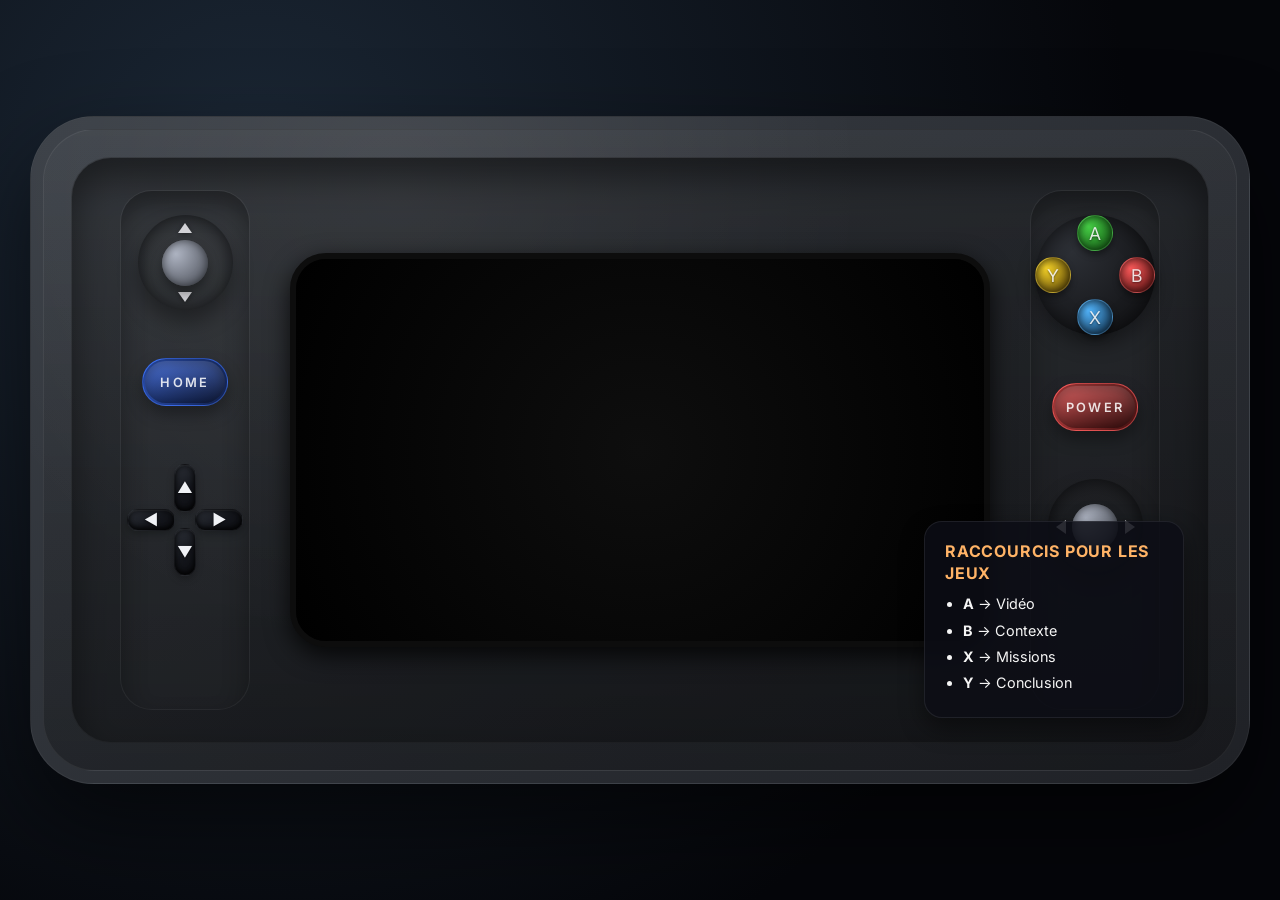
==== index.html @ 46af29a0 "Add files via upload" ====
<!DOCTYPE html>
<html lang="fr">
<head>
    <meta charset="UTF-8">
    <meta name="viewport" content="width=device-width, initial-scale=1.0">
    <link rel="stylesheet" href="css/console.css">
    <title>Portfolio Lucas Brun</title>
</head>
<body>
    <div class="console">
        <div class="console-body">

            <div class="left-controls">
                <div class="stick stick-vertical">
                    <span class="stick-indicator indicator-up" aria-hidden="true"></span>
                    <span class="stick-indicator indicator-down" aria-hidden="true"></span>
                </div>
                <button class="system-btn home-btn" type="button" data-url="screens/home.html" aria-label="Bouton Home">
                    <span>HOME</span>
                </button>
                <div class="dpad">
                    <span class="up"></span>
                    <span class="right"></span>
                    <span class="down"></span>
                    <span class="left"></span>
                </div>
            </div>

            <div class="screen">
                <iframe src="screens/log.html"></iframe>
            </div>

            <div class="right-controls">
                <div class="abxy">
                    <span class="btn a"></span>
                    <span class="btn b"></span>
                    <span class="btn x"></span>
                    <span class="btn y"></span>
                </div>
                <button class="system-btn power-btn" type="button" aria-label="Bouton Power">
                    <span>POWER</span>
                </button>
                <div class="stick stick-horizontal">
                    <span class="stick-indicator indicator-left" aria-hidden="true"></span>
                    <span class="stick-indicator indicator-right" aria-hidden="true"></span>
                </div>
            </div>

            <div class="help-panel" role="status" aria-live="polite">
                <h3>Raccourcis pour les jeux</h3>
                <ul>
                    <li><strong>A</strong> → Vidéo</li>
                    <li><strong>B</strong> → Contexte</li>
                    <li><strong>X</strong> → Missions</li>
                    <li><strong>Y</strong> → Conclusion</li>
                </ul>
            </div>
        </div>
    </div>
    <script src="js/console.js"></script>
</body>
</html>
---- css/console.css ----
@import url('https://fonts.googleapis.com/css2?family=Bebas+Neue&family=Inter:wght@400;500;700&display=swap');

* {
    box-sizing: border-box;
}

body {
    background: radial-gradient(circle at 20% 20%, #1b2735, #05060a 70%);
    display: flex;
    justify-content: center;
    align-items: center;
    min-height: 100vh;
    margin: 0;
    padding: 40px;
    font-family: 'Inter', 'Segoe UI', sans-serif;
    color: #f5f5f5;
}

/* --- Console --- */
.console {
    width: 100%;
    max-width: 1700px;
    background: linear-gradient(145deg, #3a3f46, #1f2126);
    padding: 56px;
    border-radius: 64px;
    box-shadow: 0 40px 90px rgba(0, 0, 0, 0.55);
    border: 1px solid rgba(255,255,255,0.05);
    position: relative;
    overflow: hidden;
}

.console::before {
    content: "";
    position: absolute;
    inset: 12px;
    border-radius: 52px;
    border: 1px solid rgba(255,255,255,0.06);
    background: linear-gradient(180deg, rgba(255,255,255,0.03), rgba(0,0,0,0.25));
    pointer-events: none;
}

.console::after {
    content: "";
    position: absolute;
    inset: 0;
    border-radius: inherit;
    background: radial-gradient(circle at 30% 10%, rgba(255,255,255,0.08), transparent 45%);
    pointer-events: none;
}

.console-body {
    position: relative;
    display: flex;
    align-items: center;
    justify-content: space-between;
    gap: 60px; /* add breathing room between controls and screen */
    padding: 32px 48px;
    border-radius: 40px;
    background: rgba(0,0,0,0.25);
    border: 1px solid rgba(255,255,255,0.03);
    box-shadow: inset 0 20px 35px rgba(0,0,0,0.45);
    z-index: 1;
}

.help-panel {
    position: absolute;
    bottom: 24px;
    right: 24px;
    width: 260px;
    padding: 18px 20px;
    border-radius: 18px;
    background: rgba(12,14,22,0.85);
    border: 1px solid rgba(255,255,255,0.08);
    box-shadow: 0 10px 24px rgba(0,0,0,0.45);
    color: #f5f5f5;
    font-size: 0.9rem;
    line-height: 1.4;
}

.help-panel h3 {
    margin: 0 0 10px;
    font-size: 1rem;
    letter-spacing: 0.05em;
    text-transform: uppercase;
    color: #ffb366;
}

.help-panel ul {
    margin: 0;
    padding-left: 18px;
}

.help-panel li {
    margin-bottom: 6px;
}

/* --- Écran AGRANDI --- */
.screen {
    width: 100%;
    max-width: 1400px;
    aspect-ratio: 16 / 9;
    min-height: 360px;
    background: #050505;
    border-radius: 36px;
    overflow: hidden;
    border: 6px solid #0d0d0d;
    box-shadow: inset 0 0 60px rgba(0,0,0,0.65), 0 20px 60px rgba(0,0,0,0.7);
    position: relative;
    transition: background 0.35s ease, box-shadow 0.35s ease;
}

.screen iframe {
    width: 100%;
    height: 100%;
    display: block;
    border: none;
    transition: opacity 0.35s ease;
    opacity: 1;
}

.screen iframe.is-loading {
    opacity: 0;
    pointer-events: none;
}

.screen::after {
    content: "";
    position: absolute;
    inset: 0;
    background: radial-gradient(circle at 50% 50%, rgba(255,255,255,0.08), rgba(0,0,0,0.85));
    opacity: 0;
    pointer-events: none;
    transition: opacity 0.35s ease;
}

.screen.screen-off {
    background: #000;
    box-shadow: inset 0 0 20px rgba(0,0,0,0.8), 0 8px 25px rgba(0,0,0,0.8);
}

.screen.screen-off iframe {
    opacity: 0;
    pointer-events: none;
}

.screen.screen-off::after {
    opacity: 0.7;
}

/* --- Contrôles plus fins --- */
.left-controls,
.right-controls {
    width: 130px;    /* 100px → 130px pour éviter les débordements */
    height: 520px;
    display: flex;
    flex-direction: column;
    align-items: center;
    gap: 48px;
    flex-shrink: 0;
    background: rgba(255,255,255,0.02);
    border-radius: 32px;
    padding: 24px 20px;
    border: 1px solid rgba(255,255,255,0.04);
    box-shadow: inset 0 15px 25px rgba(0,0,0,0.35);
}

.system-btn {
    width: 86px;
    height: 48px;
    border-radius: 999px;
    border: 1px solid rgba(255,255,255,0.15);
    background: linear-gradient(145deg, rgba(255,255,255,0.15), rgba(0,0,0,0.75));
    box-shadow: inset 0 6px 12px rgba(0,0,0,0.45), 0 8px 16px rgba(0,0,0,0.35);
    color: rgba(255,255,255,0.85);
    font-family: 'Inter', sans-serif;
    font-weight: 600;
    font-size: 0.8rem;
    letter-spacing: 0.18em;
    text-transform: uppercase;
    display: inline-flex;
    align-items: center;
    justify-content: center;
    position: relative;
    overflow: hidden;
    cursor: pointer;
    transition: transform 0.2s ease, box-shadow 0.2s ease, color 0.2s ease;
    background-clip: padding-box;
}

.system-btn::after {
    content: "";
    position: absolute;
    inset: 2px;
    border-radius: inherit;
    background: linear-gradient(180deg, rgba(255,255,255,0.12), rgba(0,0,0,0.4));
    pointer-events: none;
}

.system-btn span {
    position: relative;
    z-index: 1;
}

.system-btn:active {
    transform: translateY(2px);
    box-shadow: inset 0 3px 6px rgba(0,0,0,0.5);
}

.home-btn {
    background: linear-gradient(145deg, #3b6df1, #12204a);
    border-color: rgba(64,121,255,0.45);
}

.power-btn {
    background: linear-gradient(145deg, #f35656, #430f0f);
    border-color: rgba(255,96,96,0.5);
}

/* Stick (réagrandi légèrement) */
.stick {
    width: 95px;
    height: 95px;
    background: transparent;
    border-radius: 50%;
    position: relative;
    box-shadow: inset 0 0 18px rgba(0,0,0,0.65), 0 12px 20px rgba(0,0,0,0.35);
    cursor: pointer;
    user-select: none;
    touch-action: none;
    display: inline-flex;
    align-items: center;
    justify-content: center;
}

.stick::after {
    display: none;
}

.stick .stick-indicator {
    position: absolute;
    width: 0;
    height: 0;
    pointer-events: none;
    filter: drop-shadow(0 1px 2px rgba(0,0,0,0.45));
    opacity: 0.82;
}

.stick-vertical .indicator-up {
    border-left: 7px solid transparent;
    border-right: 7px solid transparent;
    border-bottom: 10px solid #f7f7fb;
    top: 8px;
    left: 50%;
    transform: translate(-50%, 0);
}

.stick-vertical .indicator-down {
    border-left: 7px solid transparent;
    border-right: 7px solid transparent;
    border-top: 10px solid #f7f7fb;
    bottom: 8px;
    left: 50%;
    transform: translate(-50%, 0);
}

.stick-horizontal .indicator-left {
    border-top: 7px solid transparent;
    border-bottom: 7px solid transparent;
    border-right: 10px solid #f7f7fb;
    left: 8px;
    top: 50%;
    transform: translate(0, -50%);
}

.stick-horizontal .indicator-right {
    border-top: 7px solid transparent;
    border-bottom: 7px solid transparent;
    border-left: 10px solid #f7f7fb;
    right: 8px;
    top: 50%;
    transform: translate(0, -50%);
}

.stick .stick-thumb {
    width: 46px;
    height: 46px;
    border-radius: 50%;
    background: radial-gradient(circle at 30% 30%, #aeb4c2, #444851);
    position: absolute;
    top: 50%;
    left: 50%;
    transform: translate(-50%, -50%);
    box-shadow: inset 0 0 8px rgba(0,0,0,0.5), 0 8px 12px rgba(0,0,0,0.35);
    transition: transform 0.1s ease, box-shadow 0.1s ease;
}

.stick.is-active .stick-thumb {
    box-shadow: inset 0 0 10px rgba(0,0,0,0.7), 0 6px 10px rgba(0,0,0,0.45);
}

/* D-Pad réagrandi */

.dpad {
    position: relative;
    width: 132px;
    height: 132px;
    border-radius: 20px;
    overflow: hidden;
}

.dpad::before {
    content: "";
    position: absolute;
    inset: 12px;
    border-radius: 14px;
    pointer-events: none;
}

.dpad span {
    position: absolute;
    background: linear-gradient(145deg, #2f333b 0%, #15171d 55%, #0c0d11 100%);
    box-shadow:
        inset 0 1px 1px rgba(255,255,255,0.05),
        inset 0 -2px 4px rgba(0,0,0,0.7),
        inset 0 0 9px rgba(0,0,0,0.65),
        0 3px 7px rgba(0,0,0,0.26);
    border-radius: 11px;
    border: 1px solid rgba(255,255,255,0.05);
    outline: 1px solid rgba(0,0,0,0.35);
    outline-offset: -1px;
    display: flex;
    align-items: center;
    justify-content: center;
    color: #f0f2f6;
    font-family: 'Inter', sans-serif;
    font-weight: 700;
    letter-spacing: 0.06em;
    text-shadow: 0 1px 2px rgba(0,0,0,0.7);
    cursor: pointer;
    user-select: none;
    transition: transform 0.12s ease, box-shadow 0.12s ease, background 0.12s ease, color 0.12s ease;
}

.dpad span::after {
    content: '';
    font-size: 0.95rem;
    line-height: 1;
}

.dpad .up::after { content: '▲'; }
.dpad .right::after { content: '►'; }
.dpad .down::after { content: '▼'; }
.dpad .left::after { content: '◄'; }

.dpad span:active,
.dpad span.pressed {
    transform: translateY(2px);
    box-shadow: inset 0 0 6px rgba(0,0,0,0.85), 0 2px 5px rgba(0,0,0,0.4);
}

.dpad .up {
    top: 10px;
    left: 55px;
    width: 22px;
    height: 48px;
    border-bottom-left-radius: 10px;
    border-bottom-right-radius: 10px;
}

.dpad .down {
    bottom: 10px;
    left: 55px;
    width: 22px;
    height: 48px;
    border-top-left-radius: 10px;
    border-top-right-radius: 10px;
}

.dpad .left {
    top: 55px;
    left: 8px;
    width: 48px;
    height: 22px;
    border-top-right-radius: 10px;
    border-bottom-right-radius: 10px;
}

.dpad .right {
    top: 55px;
    right: 8px;
    width: 48px;
    height: 22px;
    border-top-left-radius: 10px;
    border-bottom-left-radius: 10px;
}

/* Boutons A/B/X/Y réagrandis */
.abxy {
    position: relative;
    width: 120px;
    height: 120px;
    background: radial-gradient(circle at 30% 30%, #2c2f35, #0d0d0f);
    border-radius: 999px;
    box-shadow: inset 0 0 20px rgba(0,0,0,0.55), 0 10px 18px rgba(0,0,0,0.35);
}

.abxy .btn {
    width: 36px;     /* +6px */
    height: 36px;
    background: linear-gradient(180deg, rgba(255,255,255,0.25), rgba(0,0,0,0.65));
    border-radius: 50%;
    position: absolute;
    box-shadow: inset 0 0 10px rgba(0,0,0,0.65), 0 4px 6px rgba(0,0,0,0.4);
    border: 1px solid rgba(255,255,255,0.08);
    display: flex;
    align-items: center;
    justify-content: center;
    font-family: 'Inter', sans-serif;
    font-size: 1.1em;
    letter-spacing: 0.04em;
    color: rgba(255,255,255,0.85);
    cursor: pointer;
    user-select: none;
    transition: transform 0.1s ease, box-shadow 0.1s ease, filter 0.1s ease;
}

.abxy .btn:active,
.abxy .btn.pressed {
    transform: translateY(2px);
    box-shadow: inset 0 0 6px rgba(0,0,0,0.85);
    filter: brightness(0.9);
}

.btn.a { top: 0; left: 42px; }
.btn.b { right: 0; top: 42px; }
.btn.x { left: 42px; bottom: 0; }
.btn.y { left: 0; top: 42px; }

.btn.a { background: radial-gradient(circle at 30% 30%, #47d147, #0f4f0f); }
.btn.b { background: radial-gradient(circle at 30% 30%, #ff5b5b, #4a0b0b); }
.btn.x { background: radial-gradient(circle at 30% 30%, #54b7ff, #0c2a45); }
.btn.y { background: radial-gradient(circle at 30% 30%, #f7d428, #4d3804); }

.btn.a::after { content: "A"; }
.btn.b::after { content: "B"; }
.btn.x::after { content: "X"; }
.btn.y::after { content: "Y"; }

.btn.a,
.btn.b,
.btn.x,
.btn.y {
    text-shadow: 0 1px 2px rgba(0,0,0,0.5);
}

@media (max-width: 1500px) {
    body {
        padding: 30px;
    }

    .console {
        padding: 40px;
    }

    .console-body {
        gap: 40px;
    }

    .screen {
        max-width: 1100px;
        min-height: 320px;
    }
}

@media (max-width: 1100px) {
    body {
        padding: 20px;
    }

    .console {
        padding: 30px;
        border-radius: 50px;
    }

    .console-body {
        flex-direction: column;
        align-items: center;
    }

    .left-controls,
    .right-controls {
        width: 100%;
        height: auto;
        flex-direction: row;
        justify-content: center;
        gap: 50px;
    }

    .left-controls {
        order: 1;
    }

    .screen {
        order: 2;
        max-width: 900px;
        width: 100%;
    }

    .right-controls {
        order: 3;
    }
}

@media (max-width: 700px) {
    body {
        padding: 16px;
    }

    .console {
        padding: 20px;
        border-radius: 36px;
    }

    .console-body {
        gap: 24px;
    }

    .left-controls,
    .right-controls {
        flex-wrap: wrap;
        gap: 24px;
    }

    .system-btn {
        width: 72px;
        height: 40px;
        font-size: 0.7rem;
    }

    .stick {
        width: 72px;
        height: 72px;
    }

    .dpad,
    .abxy {
        width: 90px;
        height: 90px;
        transform: scale(0.9);
        transform-origin: center;
    }

    .abxy .btn {
        width: 28px;
        height: 28px;
    }
}
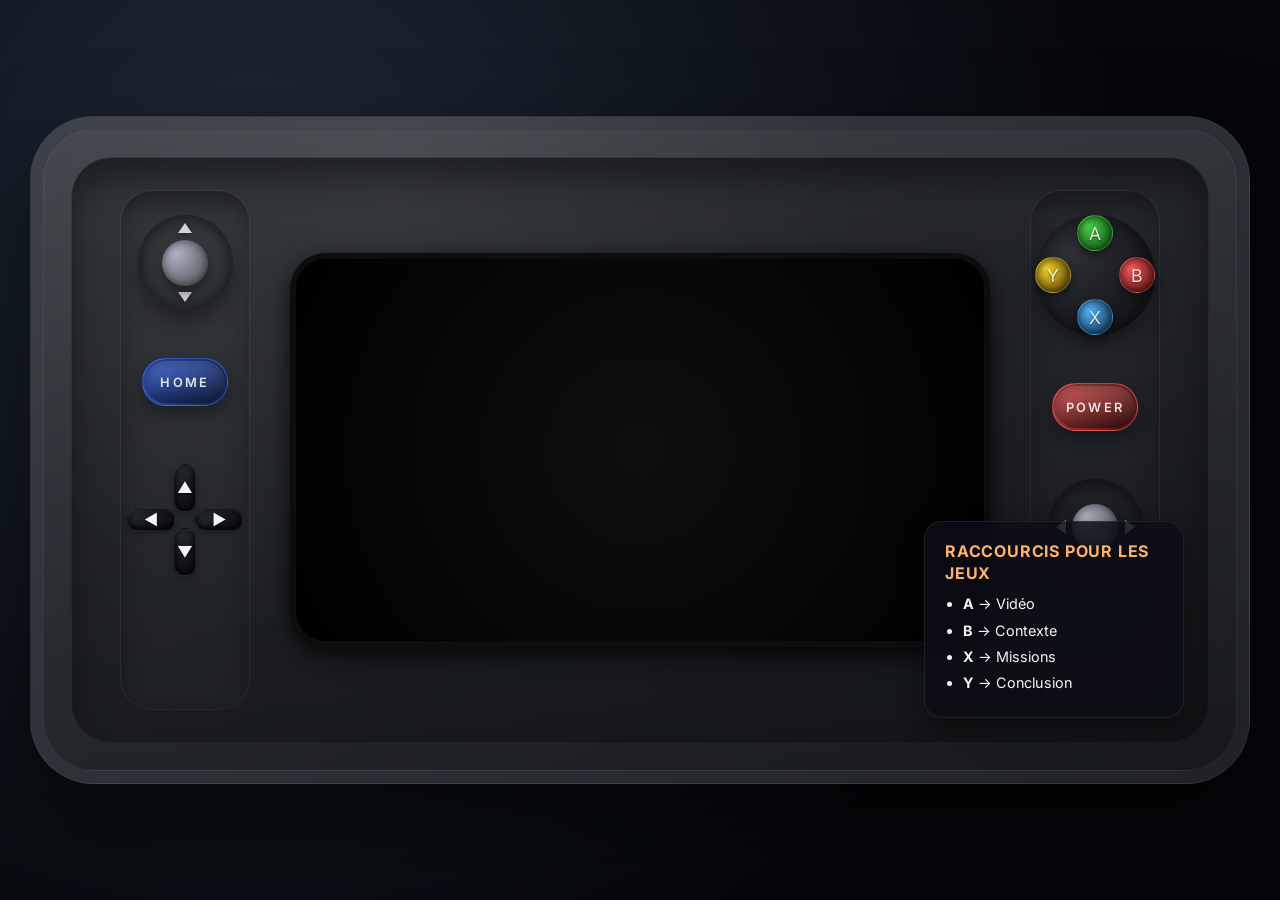
==== commit 3703beac: "correction de la casse" ====
--- a/index.html
+++ b/index.html
@@ -15,7 +15,7 @@
                     <span class="stick-indicator indicator-up" aria-hidden="true"></span>
                     <span class="stick-indicator indicator-down" aria-hidden="true"></span>
                 </div>
-                <button class="system-btn home-btn" type="button" data-url="screens/home.html" aria-label="Bouton Home">
+                <button class="system-btn home-btn" type="button" data-url="Screens/home.html" aria-label="Bouton Home">
                     <span>HOME</span>
                 </button>
                 <div class="dpad">
@@ -27,7 +27,7 @@
             </div>
 
             <div class="screen">
-                <iframe src="screens/log.html"></iframe>
+                <iframe src="Screens/log.html"></iframe>
             </div>
 
             <div class="right-controls">
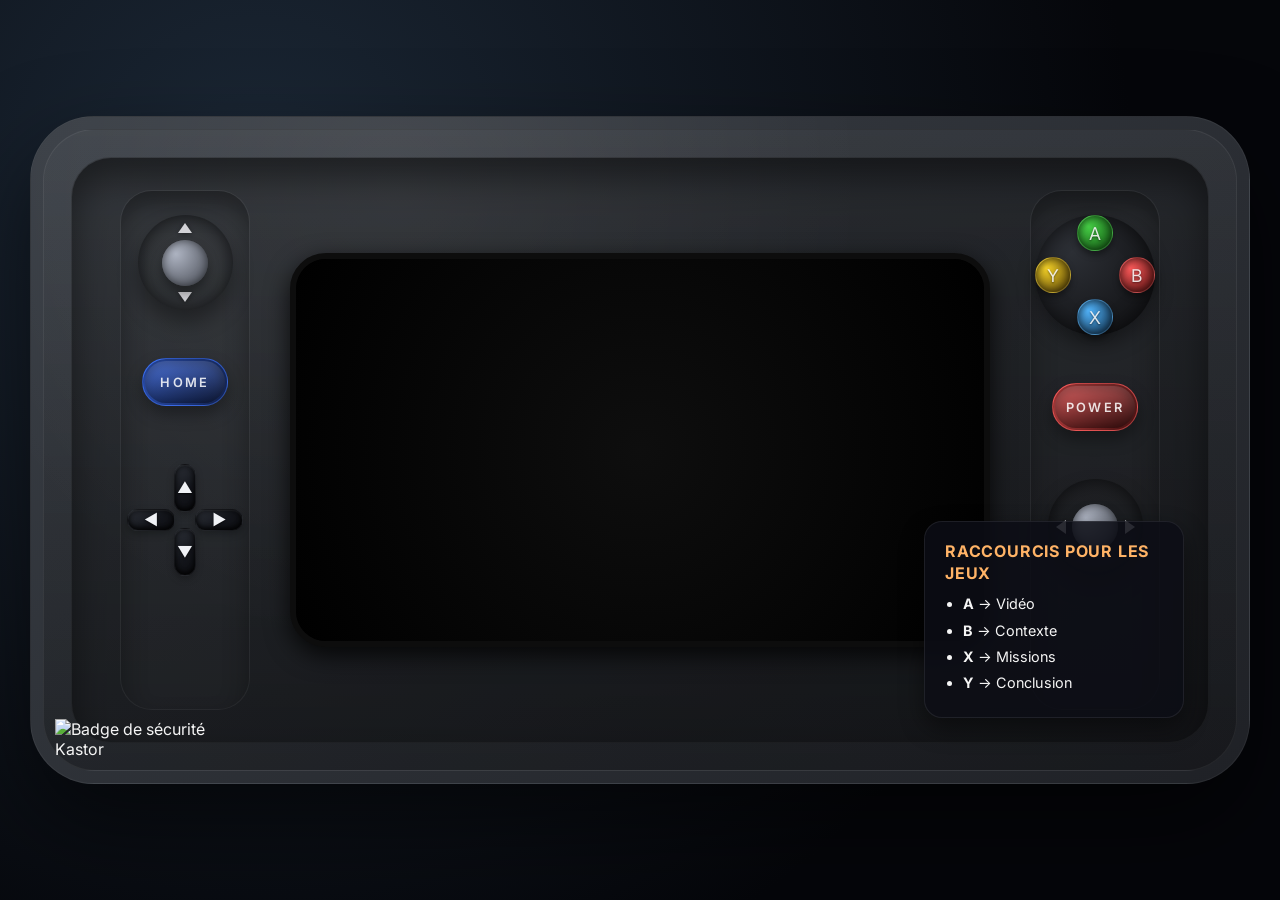
==== commit bacfc02a: "badges kastor" ====
--- a/index.html
+++ b/index.html
@@ -5,6 +5,7 @@
     <meta name="viewport" content="width=device-width, initial-scale=1.0">
     <link rel="stylesheet" href="css/console.css">
     <title>Portfolio Lucas Brun</title>
+    <link rel="icon" type="image/png" href="Resources/Name.webp">
 </head>
 <body>
     <div class="console">
@@ -56,6 +57,7 @@
                 </ul>
             </div>
         </div>
+        <img class="kastor-badge" src="https://kastor.green/api/badges/279732cd-dfc1-4fa4-ebac-08decb85d099/language/fr" alt="Badge de sécurité Kastor">
     </div>
     <script src="js/console.js"></script>
 </body>
--- a/css/console.css
+++ b/css/console.css
@@ -60,6 +60,16 @@
     border: 1px solid rgba(255,255,255,0.03);
     box-shadow: inset 0 20px 35px rgba(0,0,0,0.45);
     z-index: 1;
+}
+
+.kastor-badge {
+    position: absolute;
+    left: 24px;
+    bottom: 24px;
+    width: 150px;
+    height: auto;
+    z-index: 2;
+    pointer-events: none;
 }
 
 .help-panel {
@@ -525,6 +535,12 @@
         gap: 24px;
     }
 
+    .kastor-badge {
+        left: 16px;
+        bottom: 16px;
+        width: 110px;
+    }
+
     .left-controls,
     .right-controls {
         flex-wrap: wrap;
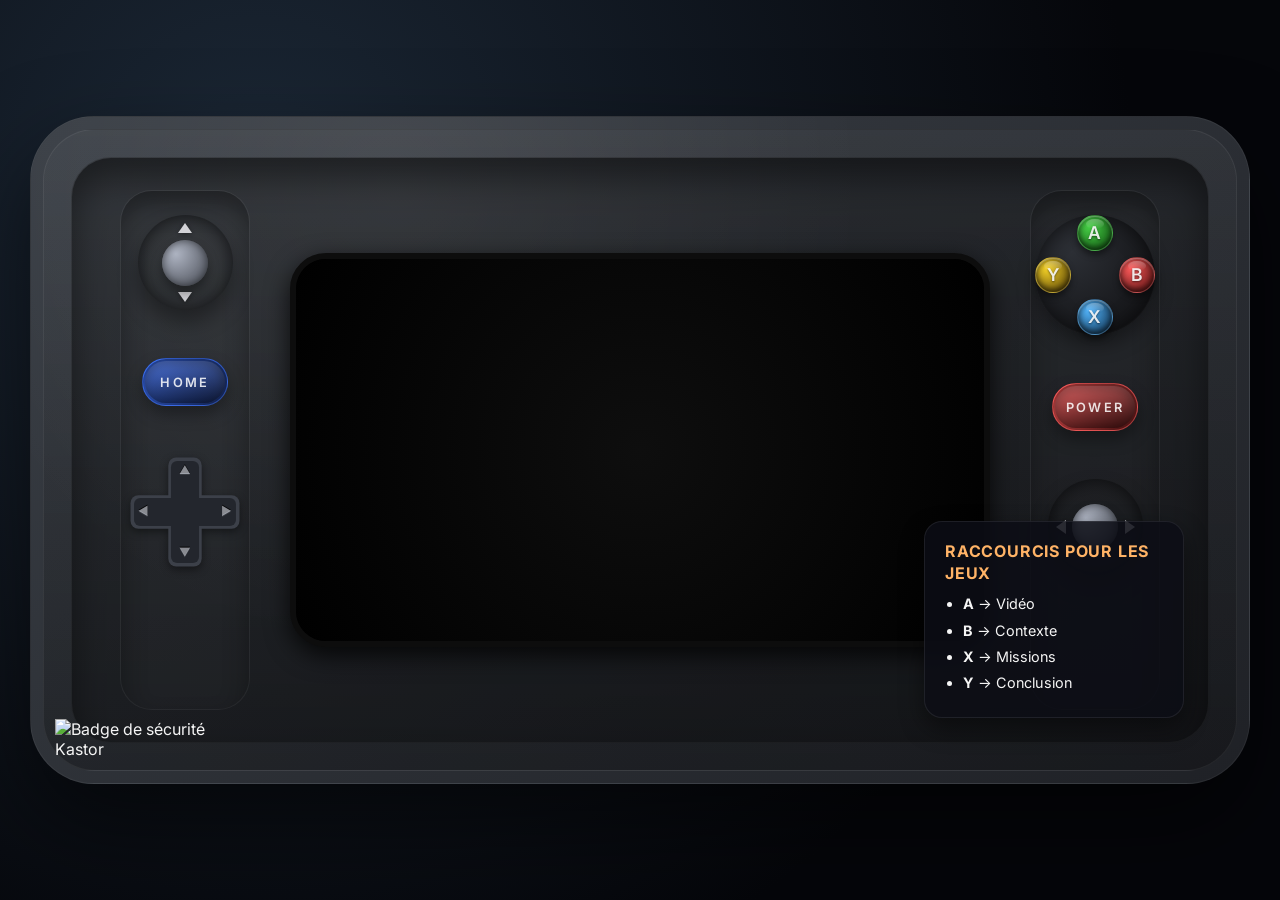
==== commit a0fcfc5d: "ajout d'un bouton d'aide sur téléphone" ====
--- a/index.html
+++ b/index.html
@@ -2,12 +2,17 @@
 <html lang="fr">
 <head>
     <meta charset="UTF-8">
-    <meta name="viewport" content="width=device-width, initial-scale=1.0">
+    <meta name="viewport" content="width=device-width, initial-scale=1.0, viewport-fit=cover">
     <link rel="stylesheet" href="css/console.css">
     <title>Portfolio Lucas Brun</title>
     <link rel="icon" type="image/png" href="Resources/Name.webp">
 </head>
 <body>
+    <div class="orientation-notice" role="status" aria-live="polite">
+        <div class="orientation-icon" aria-hidden="true">↻</div>
+        <h1>Tournez votre appareil</h1>
+        <p>Cette interface est conçue pour être utilisée à l’horizontale, comme une console portable.</p>
+    </div>
     <div class="console">
         <div class="console-body">
 
@@ -29,6 +34,7 @@
 
             <div class="screen">
                 <iframe src="Screens/log.html"></iframe>
+                <button class="help-toggle" type="button" aria-label="Afficher l'aide des touches" aria-controls="help-panel" aria-expanded="false">?</button>
             </div>
 
             <div class="right-controls">
@@ -47,7 +53,8 @@
                 </div>
             </div>
 
-            <div class="help-panel" role="status" aria-live="polite">
+            <div class="help-panel" id="help-panel" role="status" aria-live="polite">
+                <button class="help-close" type="button" aria-label="Fermer l'aide">&times;</button>
                 <h3>Raccourcis pour les jeux</h3>
                 <ul>
                     <li><strong>A</strong> → Vidéo</li>
@@ -61,4 +68,4 @@
     </div>
     <script src="js/console.js"></script>
 </body>
-</html>
+</html>
--- a/css/console.css
+++ b/css/console.css
@@ -14,6 +14,10 @@
     padding: 40px;
     font-family: 'Inter', 'Segoe UI', sans-serif;
     color: #f5f5f5;
+}
+
+.orientation-notice {
+    display: none;
 }
 
 /* --- Console --- */
@@ -85,6 +89,12 @@
     color: #f5f5f5;
     font-size: 0.9rem;
     line-height: 1.4;
+}
+
+/* Bouton "?" et croix de fermeture : uniquement en mode paysage mobile (voir plus bas) */
+.help-toggle,
+.help-close {
+    display: none;
 }
 
 .help-panel h3 {
@@ -308,137 +318,162 @@
     box-shadow: inset 0 0 10px rgba(0,0,0,0.7), 0 6px 10px rgba(0,0,0,0.45);
 }
 
-/* D-Pad réagrandi */
-
+/* =========================================================
+   Croix directionnelle : une seule pièce unie posée directement
+   sur le boîtier. Les 4 <span> sont des zones tactiles
+   transparentes (flèche gravée + effet d'enfoncement).
+   ========================================================= */
 .dpad {
+    --cross-body: url("data:image/svg+xml,%3Csvg xmlns='http://www.w3.org/2000/svg' viewBox='0 0 132 132'%3E%3Crect x='47' y='4' width='38' height='124' rx='9'/%3E%3Crect x='4' y='47' width='124' height='38' rx='9'/%3E%3C/svg%3E");
+    --cross-face: url("data:image/svg+xml,%3Csvg xmlns='http://www.w3.org/2000/svg' viewBox='0 0 132 132'%3E%3Crect x='50' y='8' width='32' height='116' rx='7'/%3E%3Crect x='8' y='50' width='116' height='32' rx='7'/%3E%3C/svg%3E");
     position: relative;
-    width: 132px;
-    height: 132px;
-    border-radius: 20px;
-    overflow: hidden;
-}
-
+    width: 116px;
+    height: 116px;
+    /* pas de fond : la croix est posée directement sur le boîtier, comme les autres boutons */
+    filter: drop-shadow(0 3px 4px rgba(0, 0, 0, 0.45));
+}
+
+/* Socle : liseré clair de la croix */
 .dpad::before {
     content: "";
     position: absolute;
-    inset: 12px;
-    border-radius: 14px;
-    pointer-events: none;
+    inset: 0;
+    z-index: 0;
+    pointer-events: none;
+    background: #3c4049;
+    -webkit-mask: var(--cross-body) center / 100% 100% no-repeat;
+            mask: var(--cross-body) center / 100% 100% no-repeat;
+}
+
+/* Face de la croix : aplat uni */
+.dpad::after {
+    content: "";
+    position: absolute;
+    inset: 0;
+    z-index: 1;
+    pointer-events: none;
+    background: #23262d;
+    -webkit-mask: var(--cross-face) center / 100% 100% no-repeat;
+            mask: var(--cross-face) center / 100% 100% no-repeat;
 }
 
 .dpad span {
     position: absolute;
-    background: linear-gradient(145deg, #2f333b 0%, #15171d 55%, #0c0d11 100%);
-    box-shadow:
-        inset 0 1px 1px rgba(255,255,255,0.05),
-        inset 0 -2px 4px rgba(0,0,0,0.7),
-        inset 0 0 9px rgba(0,0,0,0.65),
-        0 3px 7px rgba(0,0,0,0.26);
-    border-radius: 11px;
-    border: 1px solid rgba(255,255,255,0.05);
-    outline: 1px solid rgba(0,0,0,0.35);
-    outline-offset: -1px;
+    z-index: 2;
     display: flex;
     align-items: center;
     justify-content: center;
-    color: #f0f2f6;
+    background: none;
+    border: 0;
+    outline: 0;
+    box-shadow: none;
+    border-radius: 9px;
+    color: rgba(225, 229, 238, 0.6);
     font-family: 'Inter', sans-serif;
-    font-weight: 700;
-    letter-spacing: 0.06em;
-    text-shadow: 0 1px 2px rgba(0,0,0,0.7);
+    font-size: 0.72rem;
+    line-height: 1;
+    text-shadow: 0 -1px 0 rgba(0, 0, 0, 0.9), 0 1px 0 rgba(255, 255, 255, 0.1);
     cursor: pointer;
     user-select: none;
-    transition: transform 0.12s ease, box-shadow 0.12s ease, background 0.12s ease, color 0.12s ease;
+    -webkit-tap-highlight-color: transparent;
+    transition: background 0.12s ease, color 0.12s ease;
 }
 
 .dpad span::after {
     content: '';
-    font-size: 0.95rem;
     line-height: 1;
 }
 
 .dpad .up::after { content: '▲'; }
-.dpad .right::after { content: '►'; }
+.dpad .right::after { content: '▶'; }
 .dpad .down::after { content: '▼'; }
-.dpad .left::after { content: '◄'; }
-
+.dpad .left::after { content: '◀'; }
+
+/* Zones tactiles des 4 branches (en %, donc indépendantes de la taille du D-pad) */
+.dpad .up    { left: 35.6%; top: 3%;    width: 28.8%; height: 41.7%; align-items: flex-start; padding-top: 8px; }
+.dpad .down  { left: 35.6%; top: 55.3%; width: 28.8%; height: 41.7%; align-items: flex-end;   padding-bottom: 8px; }
+.dpad .left  { left: 3%;    top: 35.6%; width: 41.7%; height: 28.8%; justify-content: flex-start; padding-left: 8px; }
+.dpad .right { left: 55.3%; top: 35.6%; width: 41.7%; height: 28.8%; justify-content: flex-end;   padding-right: 8px; }
+
+/* Branche enfoncée : assombrie + flèche éclairée */
 .dpad span:active,
 .dpad span.pressed {
-    transform: translateY(2px);
-    box-shadow: inset 0 0 6px rgba(0,0,0,0.85), 0 2px 5px rgba(0,0,0,0.4);
-}
-
-.dpad .up {
-    top: 10px;
-    left: 55px;
-    width: 22px;
-    height: 48px;
-    border-bottom-left-radius: 10px;
-    border-bottom-right-radius: 10px;
-}
-
-.dpad .down {
-    bottom: 10px;
-    left: 55px;
-    width: 22px;
-    height: 48px;
-    border-top-left-radius: 10px;
-    border-top-right-radius: 10px;
-}
-
-.dpad .left {
-    top: 55px;
-    left: 8px;
-    width: 48px;
-    height: 22px;
-    border-top-right-radius: 10px;
-    border-bottom-right-radius: 10px;
-}
-
-.dpad .right {
-    top: 55px;
-    right: 8px;
-    width: 48px;
-    height: 22px;
-    border-top-left-radius: 10px;
-    border-bottom-left-radius: 10px;
-}
-
-/* Boutons A/B/X/Y réagrandis */
+    transform: none;
+    color: #fff;
+    box-shadow: none;
+}
+
+.dpad .up:active,    .dpad .up.pressed,
+.dpad .down:active,  .dpad .down.pressed,
+.dpad .left:active,  .dpad .left.pressed,
+.dpad .right:active, .dpad .right.pressed { background: rgba(0, 0, 0, 0.35); }
+
+/* =========================================================
+   Boutons A / B / X / Y : même look qu'à l'origine (pastilles
+   colorées à dégradé), avec juste un peu plus de volume
+   ========================================================= */
 .abxy {
     position: relative;
     width: 120px;
     height: 120px;
     background: radial-gradient(circle at 30% 30%, #2c2f35, #0d0d0f);
     border-radius: 999px;
-    box-shadow: inset 0 0 20px rgba(0,0,0,0.55), 0 10px 18px rgba(0,0,0,0.35);
+    box-shadow:
+        inset 0 0 20px rgba(0, 0, 0, 0.55),
+        inset 0 -1px 2px rgba(255, 255, 255, 0.05),
+        0 10px 18px rgba(0, 0, 0, 0.35);
 }
 
 .abxy .btn {
-    width: 36px;     /* +6px */
+    --c1: #888;
+    --c2: #222;
+    position: absolute;
+    width: 36px;
     height: 36px;
-    background: linear-gradient(180deg, rgba(255,255,255,0.25), rgba(0,0,0,0.65));
     border-radius: 50%;
-    position: absolute;
-    box-shadow: inset 0 0 10px rgba(0,0,0,0.65), 0 4px 6px rgba(0,0,0,0.4);
-    border: 1px solid rgba(255,255,255,0.08);
     display: flex;
     align-items: center;
     justify-content: center;
     font-family: 'Inter', sans-serif;
     font-size: 1.1em;
+    font-weight: 600;
     letter-spacing: 0.04em;
-    color: rgba(255,255,255,0.85);
+    line-height: 1;
+    color: rgba(255, 255, 255, 0.88);
+    text-shadow: 0 1px 2px rgba(0, 0, 0, 0.5);
+    background: radial-gradient(circle at 30% 30%, var(--c1), var(--c2));
+    border: 1px solid rgba(255, 255, 255, 0.1);
+    box-shadow:
+        inset 0 1px 1px rgba(255, 255, 255, 0.3),   /* fin reflet de bord */
+        inset 0 -3px 5px rgba(0, 0, 0, 0.4),        /* léger volume bas */
+        inset 0 0 8px rgba(0, 0, 0, 0.45),
+        0 4px 6px rgba(0, 0, 0, 0.45);
     cursor: pointer;
     user-select: none;
+    -webkit-tap-highlight-color: transparent;
     transition: transform 0.1s ease, box-shadow 0.1s ease, filter 0.1s ease;
+}
+
+/* Petit reflet discret sur le haut du bouton */
+.abxy .btn::before {
+    content: "";
+    position: absolute;
+    top: 3px;
+    left: 8px;
+    right: 8px;
+    height: 10px;
+    border-radius: 50%;
+    background: linear-gradient(180deg, rgba(255, 255, 255, 0.28), rgba(255, 255, 255, 0));
+    pointer-events: none;
 }
 
 .abxy .btn:active,
 .abxy .btn.pressed {
     transform: translateY(2px);
-    box-shadow: inset 0 0 6px rgba(0,0,0,0.85);
     filter: brightness(0.9);
+    box-shadow:
+        inset 0 0 6px rgba(0, 0, 0, 0.85),
+        0 1px 2px rgba(0, 0, 0, 0.4);
 }
 
 .btn.a { top: 0; left: 42px; }
@@ -446,23 +481,16 @@
 .btn.x { left: 42px; bottom: 0; }
 .btn.y { left: 0; top: 42px; }
 
-.btn.a { background: radial-gradient(circle at 30% 30%, #47d147, #0f4f0f); }
-.btn.b { background: radial-gradient(circle at 30% 30%, #ff5b5b, #4a0b0b); }
-.btn.x { background: radial-gradient(circle at 30% 30%, #54b7ff, #0c2a45); }
-.btn.y { background: radial-gradient(circle at 30% 30%, #f7d428, #4d3804); }
+.btn.a { --c1: #47d147; --c2: #0f4f0f; }
+.btn.b { --c1: #ff5b5b; --c2: #4a0b0b; }
+.btn.x { --c1: #54b7ff; --c2: #0c2a45; }
+.btn.y { --c1: #f7d428; --c2: #4d3804; }
 
 .btn.a::after { content: "A"; }
 .btn.b::after { content: "B"; }
 .btn.x::after { content: "X"; }
 .btn.y::after { content: "Y"; }
 
-.btn.a,
-.btn.b,
-.btn.x,
-.btn.y {
-    text-shadow: 0 1px 2px rgba(0,0,0,0.5);
-}
-
 @media (max-width: 1500px) {
     body {
         padding: 30px;
@@ -493,31 +521,58 @@
     }
 
     .console-body {
+        align-items: center;
+    }
+}
+
+@media (max-width: 1100px) and (orientation: portrait) {
+    body {
+        min-height: 100svh;
+        padding: 24px;
+    }
+
+    .console {
+        display: none;
+    }
+
+    .orientation-notice {
+        display: flex;
         flex-direction: column;
         align-items: center;
-    }
-
-    .left-controls,
-    .right-controls {
-        width: 100%;
-        height: auto;
-        flex-direction: row;
         justify-content: center;
-        gap: 50px;
-    }
-
-    .left-controls {
-        order: 1;
-    }
-
-    .screen {
-        order: 2;
-        max-width: 900px;
-        width: 100%;
-    }
-
-    .right-controls {
-        order: 3;
+        gap: 12px;
+        max-width: 420px;
+        text-align: center;
+    }
+
+    .orientation-icon {
+        color: #fa9939;
+        font-size: 4rem;
+        line-height: 1;
+    }
+
+    .orientation-notice h1 {
+        margin: 0;
+        padding: 0;
+        font-family: 'Bebas Neue', sans-serif;
+        font-size: clamp(2rem, 9vw, 3rem);
+    }
+
+    .orientation-notice p {
+        margin: 0;
+        color: rgba(245, 245, 245, 0.8);
+        line-height: 1.5;
+    }
+}
+
+@media (prefers-reduced-motion: reduce) {
+    *,
+    *::before,
+    *::after {
+        animation-duration: 0.01ms !important;
+        animation-iteration-count: 1 !important;
+        scroll-behavior: auto !important;
+        transition-duration: 0.01ms !important;
     }
 }
 
@@ -571,3 +626,274 @@
         height: 28px;
     }
 }
+
+/* ==========================================================
+   Mode console plein écran : téléphone / tablette en paysage
+   La console occupe exactement le viewport (pas de scale,
+   pas de dépendance à la largeur du body) et l'écran prend
+   tout l'espace restant entre les deux blocs de contrôles.
+   ========================================================== */
+@media (max-width: 1100px) and (orientation: landscape) {
+    :root {
+        --side-w: clamp(80px, 12vw, 120px);   /* largeur des colonnes de contrôles */
+        --badge-w: 64px;                       /* largeur du badge Kastor */
+        --badge-h: 22px;                       /* place réservée sous le D-pad */
+        --body-pad: 6px;                       /* marge interne du corps de la console */
+        --body-gap: 6px;                       /* espace entre colonnes et écran */
+    }
+
+    html,
+    body {
+        width: 100%;
+        height: 100vh;
+        height: 100dvh;
+        margin: 0;
+        padding: 0;
+        overflow: hidden;
+    }
+
+    body {
+        display: block;
+    }
+
+    .console {
+        width: 100%;
+        max-width: none;
+        height: 100vh;
+        height: 100dvh;
+        margin: 0;
+        padding: 8px max(8px, env(safe-area-inset-right)) 8px max(8px, env(safe-area-inset-left));
+        border-radius: 0;
+        transform: none;
+        display: flex;
+    }
+
+    .console::before {
+        inset: 4px;
+        border-radius: 20px;
+    }
+
+    .console-body {
+        flex: 1 1 auto;
+        width: 100%;
+        height: 100%;
+        min-width: 0;
+        min-height: 0;
+        flex-direction: row;
+        align-items: stretch;
+        justify-content: space-between;
+        gap: var(--body-gap);
+        padding: var(--body-pad);
+        border-radius: 18px;
+    }
+
+    .left-controls,
+    .right-controls {
+        flex: 0 0 auto;
+        width: var(--side-w);
+        height: auto;
+        align-self: stretch;
+        flex-direction: column;
+        flex-wrap: nowrap;
+        justify-content: space-around;
+        gap: 4px;
+        padding: 6px;
+        border-radius: 16px;
+        overflow: hidden;
+    }
+
+    /* Largeur "virtuelle" de la page affichée dans l'écran (console.js la réduit
+       ensuite à la taille réelle). Plus la valeur est grande, plus la page est
+       dézoomée : 900 = texte plus gros, 1280 = vue proche du bureau. */
+    .screen {
+        --screen-virtual-width: 1024;
+        order: 0;
+        flex: 1 1 0;
+        align-self: stretch;
+        width: auto;
+        min-width: 0;
+        height: auto;
+        min-height: 0;
+        max-width: none;
+        max-height: none;
+        aspect-ratio: auto;
+        border-width: 4px;
+        border-radius: 18px;
+    }
+
+    .system-btn {
+        width: 100%;
+        max-width: 72px;
+        height: 30px;
+        font-size: 0.56rem;
+        letter-spacing: 0.12em;
+    }
+
+    .stick {
+        width: clamp(58px, 18vh, 80px);
+        height: clamp(58px, 18vh, 80px);
+    }
+
+    .stick .stick-thumb {
+        width: 55%;
+        height: 55%;
+    }
+
+    /* transform: scale() ne réduit pas la boîte : on compense par des marges négatives */
+    .dpad,
+    .abxy {
+        flex-shrink: 0;
+        transform: scale(0.6);
+        transform-origin: center;
+    }
+
+    /* Tailles explicites : les règles ≤700px réduisaient la boîte à 90px et
+       rognaient les boutons, alors que leur contenu est dimensionné pour 132/120px */
+    .dpad { width: 116px; height: 116px; margin: -23px; }
+    .abxy { width: 120px; height: 120px; margin: -24px; }
+    .abxy .btn { width: 36px; height: 36px; }
+
+    /* Aide des touches : cachée par défaut, affichée via le bouton "?" en haut à droite de l'écran */
+    .help-toggle {
+        position: absolute;
+        top: 8px;
+        right: 8px;
+        z-index: 5;
+        width: 30px;
+        height: 30px;
+        padding: 0;
+        display: inline-flex;
+        align-items: center;
+        justify-content: center;
+        border-radius: 50%;
+        border: 1px solid rgba(255, 255, 255, 0.28);
+        background: rgba(12, 14, 22, 0.78);
+        color: #ffb366;
+        font-family: 'Inter', sans-serif;
+        font-size: 16px;
+        font-weight: 700;
+        line-height: 1;
+        cursor: pointer;
+        box-shadow: 0 3px 8px rgba(0, 0, 0, 0.5);
+        -webkit-tap-highlight-color: transparent;
+        transition: background 0.15s ease, transform 0.1s ease;
+    }
+
+    .help-toggle:active {
+        transform: scale(0.93);
+    }
+
+    .help-toggle[aria-expanded="true"] {
+        background: #ffb366;
+        color: #12151f;
+    }
+
+    .help-panel {
+        display: none;
+        z-index: 6;
+        top: calc(var(--body-pad) + 4px + 8px + 30px + 6px);
+        bottom: auto;
+        left: auto;
+        right: calc(var(--body-pad) + var(--side-w) + var(--body-gap) + 12px);
+        width: min(230px, 55%);
+        padding: 12px 14px;
+        border-radius: 14px;
+        font-size: 0.78rem;
+    }
+
+    .help-panel.is-open {
+        display: block;
+    }
+
+    .help-panel h3 {
+        margin: 0 28px 8px 0;
+        font-size: 0.85rem;
+    }
+
+    .help-panel li {
+        margin-bottom: 4px;
+    }
+
+    .help-close {
+        position: absolute;
+        top: 6px;
+        right: 6px;
+        width: 26px;
+        height: 26px;
+        padding: 0;
+        display: inline-flex;
+        align-items: center;
+        justify-content: center;
+        border: 0;
+        border-radius: 50%;
+        background: rgba(255, 255, 255, 0.1);
+        color: #f5f5f5;
+        font-size: 18px;
+        line-height: 1;
+        cursor: pointer;
+        -webkit-tap-highlight-color: transparent;
+    }
+
+    /* Badge Kastor : coin bas-gauche, centré sous le D-pad (il a sa propre réserve
+       de place en bas de la colonne gauche, donc aucun chevauchement) */
+    .kastor-badge {
+        right: auto;
+        width: var(--badge-w);
+        left: calc(max(8px, env(safe-area-inset-left)) + 6px + (var(--side-w) - var(--badge-w)) / 2);
+        bottom: 14px;
+        transform: none;
+    }
+
+    .left-controls {
+        padding-bottom: calc(var(--badge-h) + 10px);
+    }
+}
+
+@media (max-width: 760px) and (orientation: landscape) {
+    .console {
+        padding-top: 4px;
+        padding-bottom: 4px;
+    }
+
+    :root {
+        --body-pad: 4px;
+        --body-gap: 4px;
+    }
+
+
+    .left-controls,
+    .right-controls {
+        padding: 4px;
+    }
+
+    .dpad,
+    .abxy {
+        transform: scale(0.5);
+    }
+
+    .dpad { margin: -29px; }
+    .abxy { margin: -30px; }
+
+    :root {
+        --badge-w: 56px;
+        --badge-h: 20px;
+    }
+
+    .kastor-badge {
+        bottom: 10px;
+    }
+
+    .screen {
+        border-width: 3px;
+        border-radius: 14px;
+    }
+}
+
+/* Écran : iframe dimensionnée/échelonnée par console.js en mode paysage mobile */
+.screen iframe.is-scaled {
+    position: absolute;
+    top: 0;
+    left: 0;
+    max-width: none;
+    transform-origin: 0 0;
+}
